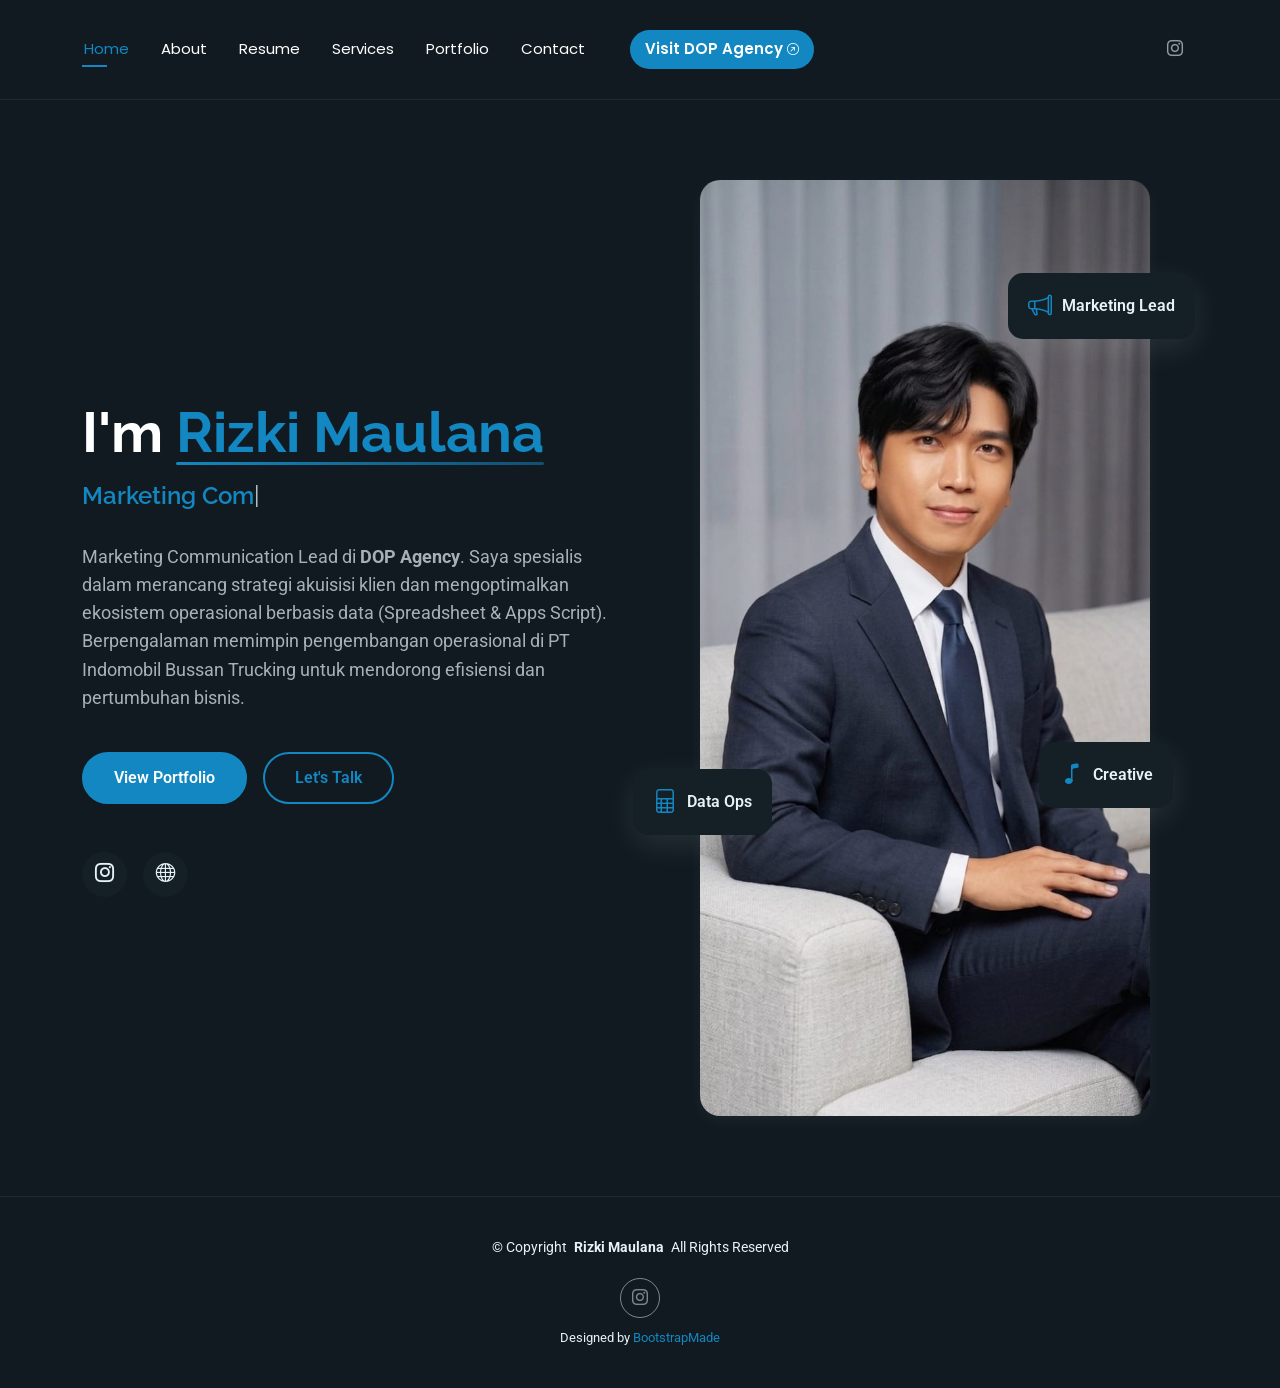
==== index.html @ 45c7c3b7 "Update index.html" ====
<!DOCTYPE html>
<html lang="en">

<head>
  <meta charset="utf-8">
  <meta content="width=device-width, initial-scale=1.0" name="viewport">
  <title>Rizki Maulana - Marketing Communication Lead</title>
  <meta name="description" content="">
  <meta name="keywords" content="">

  <link href="assets/img/favicon.png" rel="icon">
  <link href="assets/img/apple-touch-icon.png" rel="apple-touch-icon">

  <link href="https://fonts.googleapis.com" rel="preconnect">
  <link href="https://fonts.gstatic.com" rel="preconnect" crossorigin>
  <link href="https://fonts.googleapis.com/css2?family=Roboto:ital,wght@0,100;0,300;0,400;0,500;0,700;0,900;1,100;1,300;1,400;1,500;1,700;1,900&family=Poppins:ital,wght@0,100;0,200;0,300;0,400;0,500;0,600;0,700;0,800;0,900;1,100;1,200;1,300;1,400;1,500;1,600;1,700;1,800;1,900&family=Raleway:ital,wght@0,100;0,200;0,300;0,400;0,500;0,600;0,700;0,800;0,900;1,100;1,200;1,300;1,400;1,500;1,600;1,700;1,800;1,900&display=swap" rel="stylesheet">

  <link href="assets/vendor/bootstrap/css/bootstrap.min.css" rel="stylesheet">
  <link href="assets/vendor/bootstrap-icons/bootstrap-icons.css" rel="stylesheet">
  <link href="assets/vendor/aos/aos.css" rel="stylesheet">
  <link href="assets/vendor/swiper/swiper-bundle.min.css" rel="stylesheet">
  <link href="assets/vendor/glightbox/css/glightbox.min.css" rel="stylesheet">

  <link href="assets/css/main.css" rel="stylesheet">
</head>

<body class="index-page">

  <header id="header" class="header d-flex align-items-center light-background sticky-top">
    <div class="container position-relative d-flex align-items-center justify-content-between">

      <nav id="navmenu" class="navmenu">
        <ul>
          <li><a href="index.html" class="active">Home</a></li>
          <li><a href="about.html">About</a></li>
          <li><a href="resume.html">Resume</a></li>
          <li><a href="services.html">Services</a></li>
          <li><a href="portfolio.html">Portfolio</a></li>
          <li><a href="contact.html">Contact</a></li>
          <li><a href="https://dopagency.id" target="_blank" style="background: var(--accent-color); color: white; padding: 8px 15px; border-radius: 50px; margin-left: 15px; font-weight: 600;">Visit DOP Agency <i class="bi bi-arrow-up-right-circle ms-1"></i></a></li>
        </ul>
        <i class="mobile-nav-toggle d-xl-none bi bi-list"></i>
      </nav>

      <div class="header-social-links">
        <a href="https://www.instagram.com/rizkimaulanaa" class="instagram"><i class="bi bi-instagram"></i></a>
      </div>

    </div>
  </header>

  <main class="main">

    <section id="hero" class="hero section">

      <div class="container" data-aos="fade-up" data-aos-delay="100">

        <div class="row gy-4 align-items-center">
          <div class="col-lg-6 order-2 order-lg-1">
            <div class="hero-content">
              <h1 data-aos="fade-up" data-aos-delay="200">I'm <span class="highlight">Rizki Maulana</span></h1>
              <h2 data-aos="fade-up" data-aos-delay="300"><span class="typed" data-typed-items="Marketing Communication Lead, Operation Development, Data & Apps Script Expert, Music Producer"></span></h2>
              <p data-aos="fade-up" data-aos-delay="400">
                Marketing Communication Lead di <strong>DOP Agency</strong>. Saya spesialis dalam merancang strategi akuisisi klien dan mengoptimalkan ekosistem operasional berbasis data (Spreadsheet & Apps Script). Berpengalaman memimpin pengembangan operasional di PT Indomobil Bussan Trucking untuk mendorong efisiensi dan pertumbuhan bisnis.
              </p>
              <div class="hero-actions" data-aos="fade-up" data-aos-delay="500">
                <a href="portfolio.html" class="btn btn-primary">View Portfolio</a>
                <a href="contact.html" class="btn btn-outline">Let's Talk</a>
              </div>
              <div class="social-links" data-aos="fade-up" data-aos-delay="600">
                <a href="https://www.instagram.com/rizkimaulanaa"><i class="bi bi-instagram"></i></a>
                <a href="https://dopagency.id" target="_blank" title="DOP Agency"><i class="bi bi-globe"></i></a>
              </div>
            </div>
          </div>
          <div class="col-lg-6 order-1 order-lg-2">
            <div class="hero-image" data-aos="zoom-in" data-aos-delay="300">
              <div class="image-wrapper">
                <img src="assets/img/profile/profile-square-11.webp" alt="Rizki Maulana" class="img-fluid">
                <div class="floating-elements">
                  <div class="floating-card design" data-aos="fade-left" data-aos-delay="700">
                    <i class="bi bi-megaphone"></i>
                    <span>Marketing Lead</span>
                  </div>
                  <div class="floating-card code" data-aos="fade-right" data-aos-delay="800">
                    <i class="bi bi-file-spreadsheet"></i>
                    <span>Data Ops</span>
                  </div>
                  <div class="floating-card creativity" data-aos="fade-up" data-aos-delay="900">
                    <i class="bi bi-music-note"></i>
                    <span>Creative</span>
                  </div>
                </div>
              </div>
            </div>
          </div>
        </div>

      </div>

    </section></main>

  <footer id="footer" class="footer">

    <div class="container">
      <div class="copyright text-center ">
        <p>© <span>Copyright</span> <strong class="px-1 sitename">Rizki Maulana</strong> <span>All Rights Reserved<br></span></p>
      </div>
      <div class="social-links d-flex justify-content-center">
        <a href="https://www.instagram.com/rizkimaulanaa"><i class="bi bi-instagram"></i></a>
      </div>
      <div class="credits">
        Designed by <a href="https://bootstrapmade.com/">BootstrapMade</a>
      </div>
    </div>

  </footer>

  <a href="#" id="scroll-top" class="scroll-top d-flex align-items-center justify-content-center"><i class="bi bi-arrow-up-short"></i></a>

  <div id="preloader"></div>

  <script src="assets/vendor/bootstrap/js/bootstrap.bundle.min.js"></script>
  <script src="assets/vendor/php-email-form/validate.js"></script>
  <script src="assets/vendor/aos/aos.js"></script>
  <script src="assets/vendor/typed.js/typed.umd.js"></script>
  <script src="assets/vendor/waypoints/noframework.waypoints.js"></script>
  <script src="assets/vendor/purecounter/purecounter_vanilla.js"></script>
  <script src="assets/vendor/swiper/swiper-bundle.min.js"></script>
  <script src="assets/vendor/imagesloaded/imagesloaded.pkgd.min.js"></script>
  <script src="assets/vendor/isotope-layout/isotope.pkgd.min.js"></script>
  <script src="assets/vendor/glightbox/js/glightbox.min.js"></script>

  <script src="assets/js/main.js"></script>

</body>

</html>
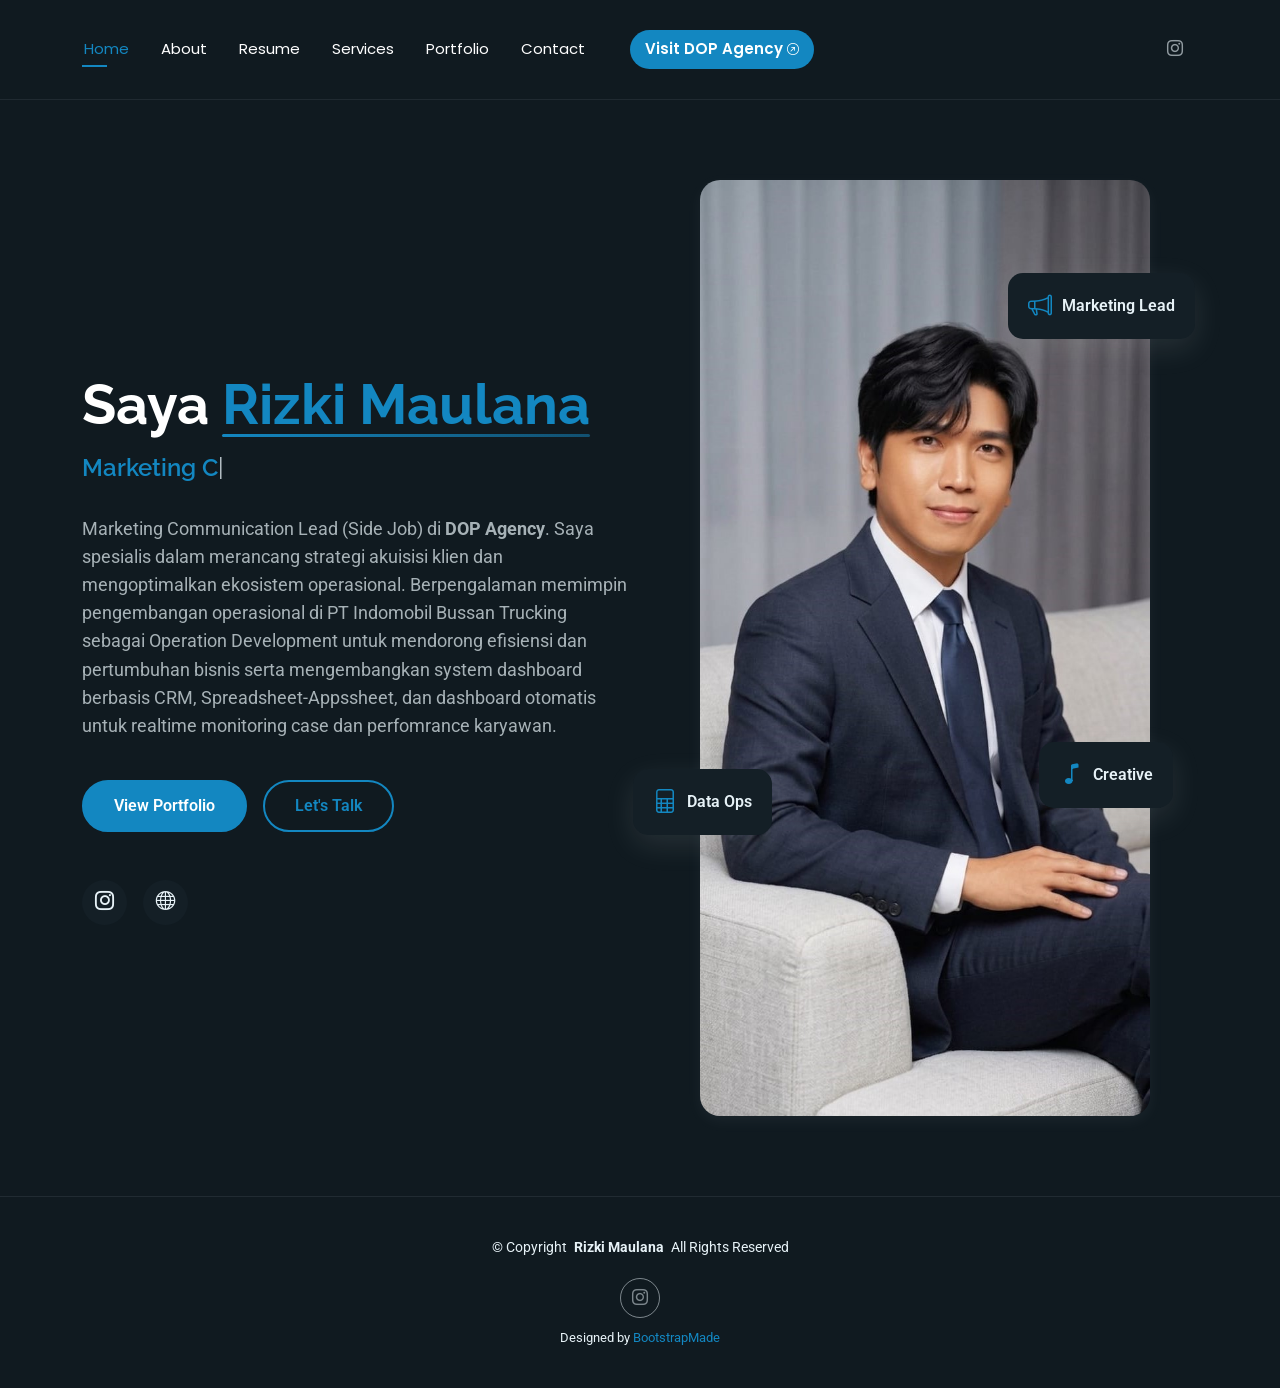
==== commit f3ad229d: "Update index.html" ====
--- a/index.html
+++ b/index.html
@@ -4,7 +4,7 @@
 <head>
   <meta charset="utf-8">
   <meta content="width=device-width, initial-scale=1.0" name="viewport">
-  <title>Rizki Maulana - Marketing Communication Lead</title>
+  <title>Rizki Maulana - Marketing Communication Lead (Side Job)</title>
   <meta name="description" content="">
   <meta name="keywords" content="">
 
@@ -37,7 +37,7 @@
           <li><a href="services.html">Services</a></li>
           <li><a href="portfolio.html">Portfolio</a></li>
           <li><a href="contact.html">Contact</a></li>
-          <li><a href="https://dopagency.id" target="_blank" style="background: var(--accent-color); color: white; padding: 8px 15px; border-radius: 50px; margin-left: 15px; font-weight: 600;">Visit DOP Agency <i class="bi bi-arrow-up-right-circle ms-1"></i></a></li>
+          <li><a href="https://www.dopagency.my.id/" target="_blank" style="background: var(--accent-color); color: white; padding: 8px 15px; border-radius: 50px; margin-left: 15px; font-weight: 600;">Visit DOP Agency <i class="bi bi-arrow-up-right-circle ms-1"></i></a></li>
         </ul>
         <i class="mobile-nav-toggle d-xl-none bi bi-list"></i>
       </nav>
@@ -58,10 +58,10 @@
         <div class="row gy-4 align-items-center">
           <div class="col-lg-6 order-2 order-lg-1">
             <div class="hero-content">
-              <h1 data-aos="fade-up" data-aos-delay="200">I'm <span class="highlight">Rizki Maulana</span></h1>
+              <h1 data-aos="fade-up" data-aos-delay="200">Saya <span class="highlight">Rizki Maulana</span></h1>
               <h2 data-aos="fade-up" data-aos-delay="300"><span class="typed" data-typed-items="Marketing Communication Lead, Operation Development, Data & Apps Script Expert, Music Producer"></span></h2>
               <p data-aos="fade-up" data-aos-delay="400">
-                Marketing Communication Lead di <strong>DOP Agency</strong>. Saya spesialis dalam merancang strategi akuisisi klien dan mengoptimalkan ekosistem operasional berbasis data (Spreadsheet & Apps Script). Berpengalaman memimpin pengembangan operasional di PT Indomobil Bussan Trucking untuk mendorong efisiensi dan pertumbuhan bisnis.
+                Marketing Communication Lead (Side Job) di <strong>DOP Agency</strong>. Saya spesialis dalam merancang strategi akuisisi klien dan mengoptimalkan ekosistem operasional. Berpengalaman memimpin pengembangan operasional di PT Indomobil Bussan Trucking sebagai Operation Development untuk mendorong efisiensi dan pertumbuhan bisnis serta mengembangkan system dashboard berbasis CRM, Spreadsheet-Appssheet, dan dashboard otomatis untuk realtime monitoring case dan perfomrance karyawan.
               </p>
               <div class="hero-actions" data-aos="fade-up" data-aos-delay="500">
                 <a href="portfolio.html" class="btn btn-primary">View Portfolio</a>
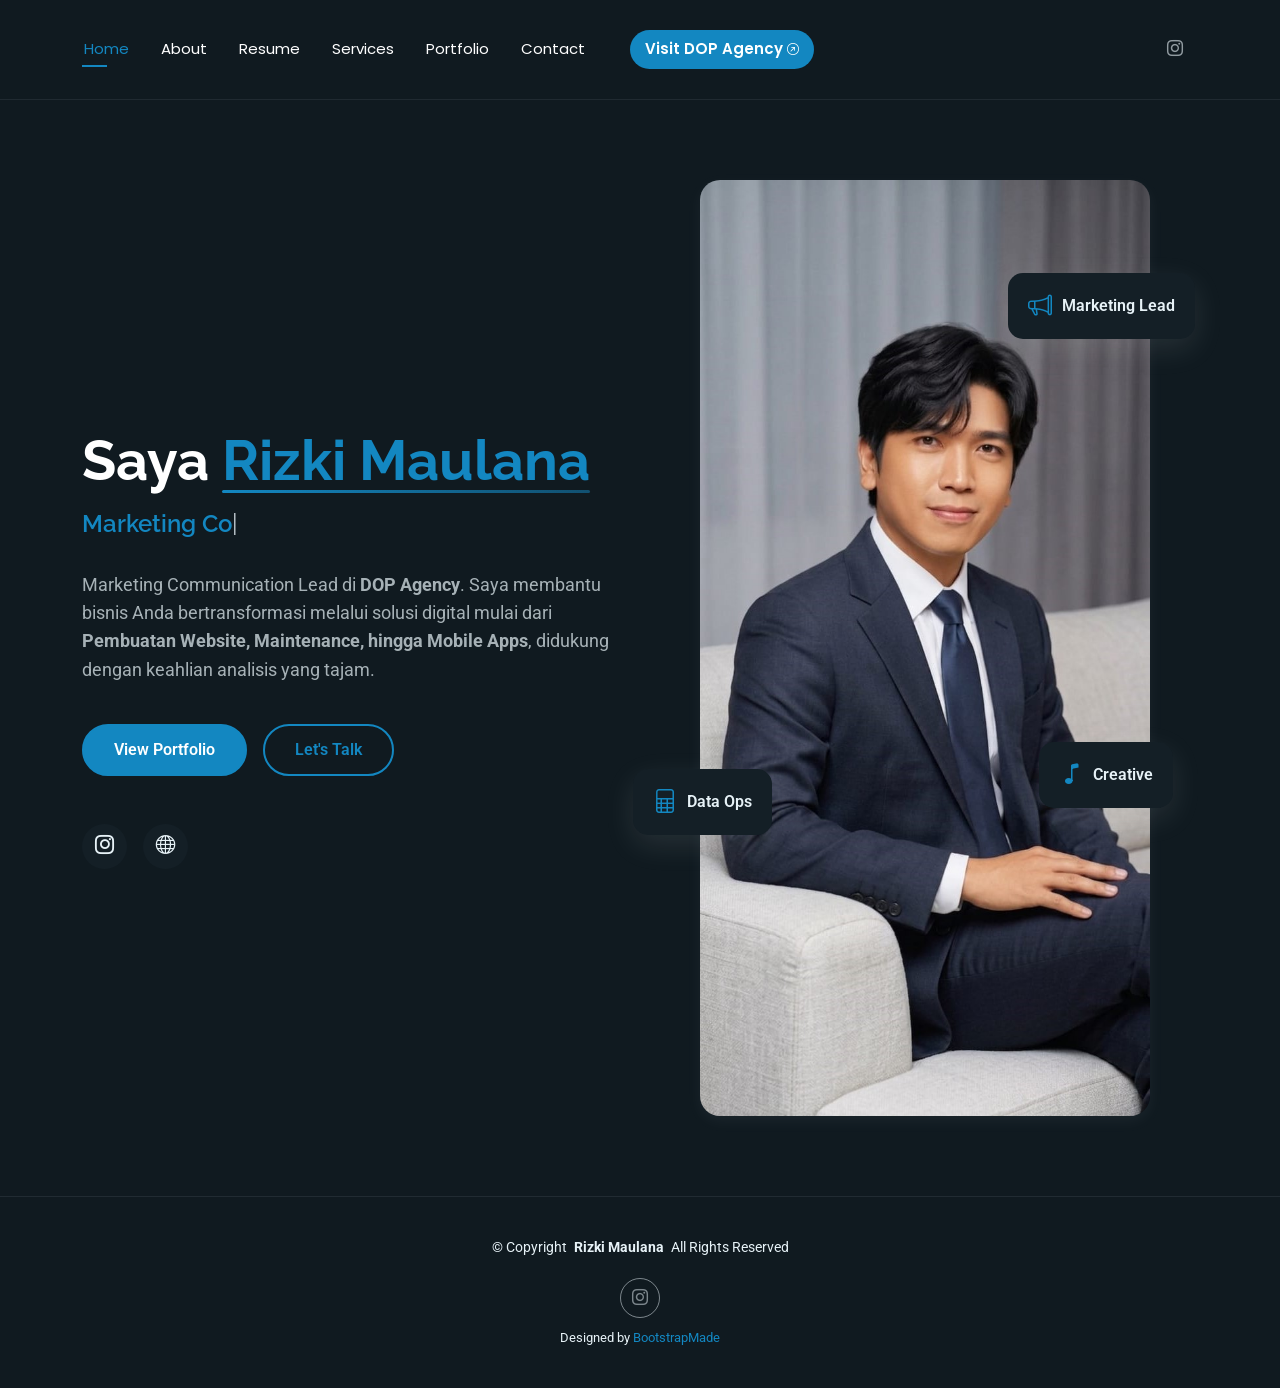
==== commit 69086fdf: "Update index.html" ====
--- a/index.html
+++ b/index.html
@@ -59,10 +59,13 @@
           <div class="col-lg-6 order-2 order-lg-1">
             <div class="hero-content">
               <h1 data-aos="fade-up" data-aos-delay="200">Saya <span class="highlight">Rizki Maulana</span></h1>
-              <h2 data-aos="fade-up" data-aos-delay="300"><span class="typed" data-typed-items="Marketing Communication Lead, Operation Development, Data & Apps Script Expert, Music Producer"></span></h2>
-              <p data-aos="fade-up" data-aos-delay="400">
-                Marketing Communication Lead (Side Job) di <strong>DOP Agency</strong>. Saya spesialis dalam merancang strategi akuisisi klien dan mengoptimalkan ekosistem operasional. Berpengalaman memimpin pengembangan operasional di PT Indomobil Bussan Trucking sebagai Operation Development untuk mendorong efisiensi dan pertumbuhan bisnis serta mengembangkan system dashboard berbasis CRM, Spreadsheet-Appssheet, dan dashboard otomatis untuk realtime monitoring case dan perfomrance karyawan.
-              </p>
+              <h2 data-aos="fade-up" data-aos-delay="300">
+  <span class="typed" data-typed-items="Marketing Communication Lead, Digital Solution Expert, Web & App Consultant, Dispute Analyst"></span>
+</h2>
+
+<p data-aos="fade-up" data-aos-delay="400">
+  Marketing Communication Lead di <strong>DOP Agency</strong>. Saya membantu bisnis Anda bertransformasi melalui solusi digital mulai dari <strong>Pembuatan Website, Maintenance, hingga Mobile Apps</strong>, didukung dengan keahlian analisis yang tajam.
+</p>
               <div class="hero-actions" data-aos="fade-up" data-aos-delay="500">
                 <a href="portfolio.html" class="btn btn-primary">View Portfolio</a>
                 <a href="contact.html" class="btn btn-outline">Let's Talk</a>
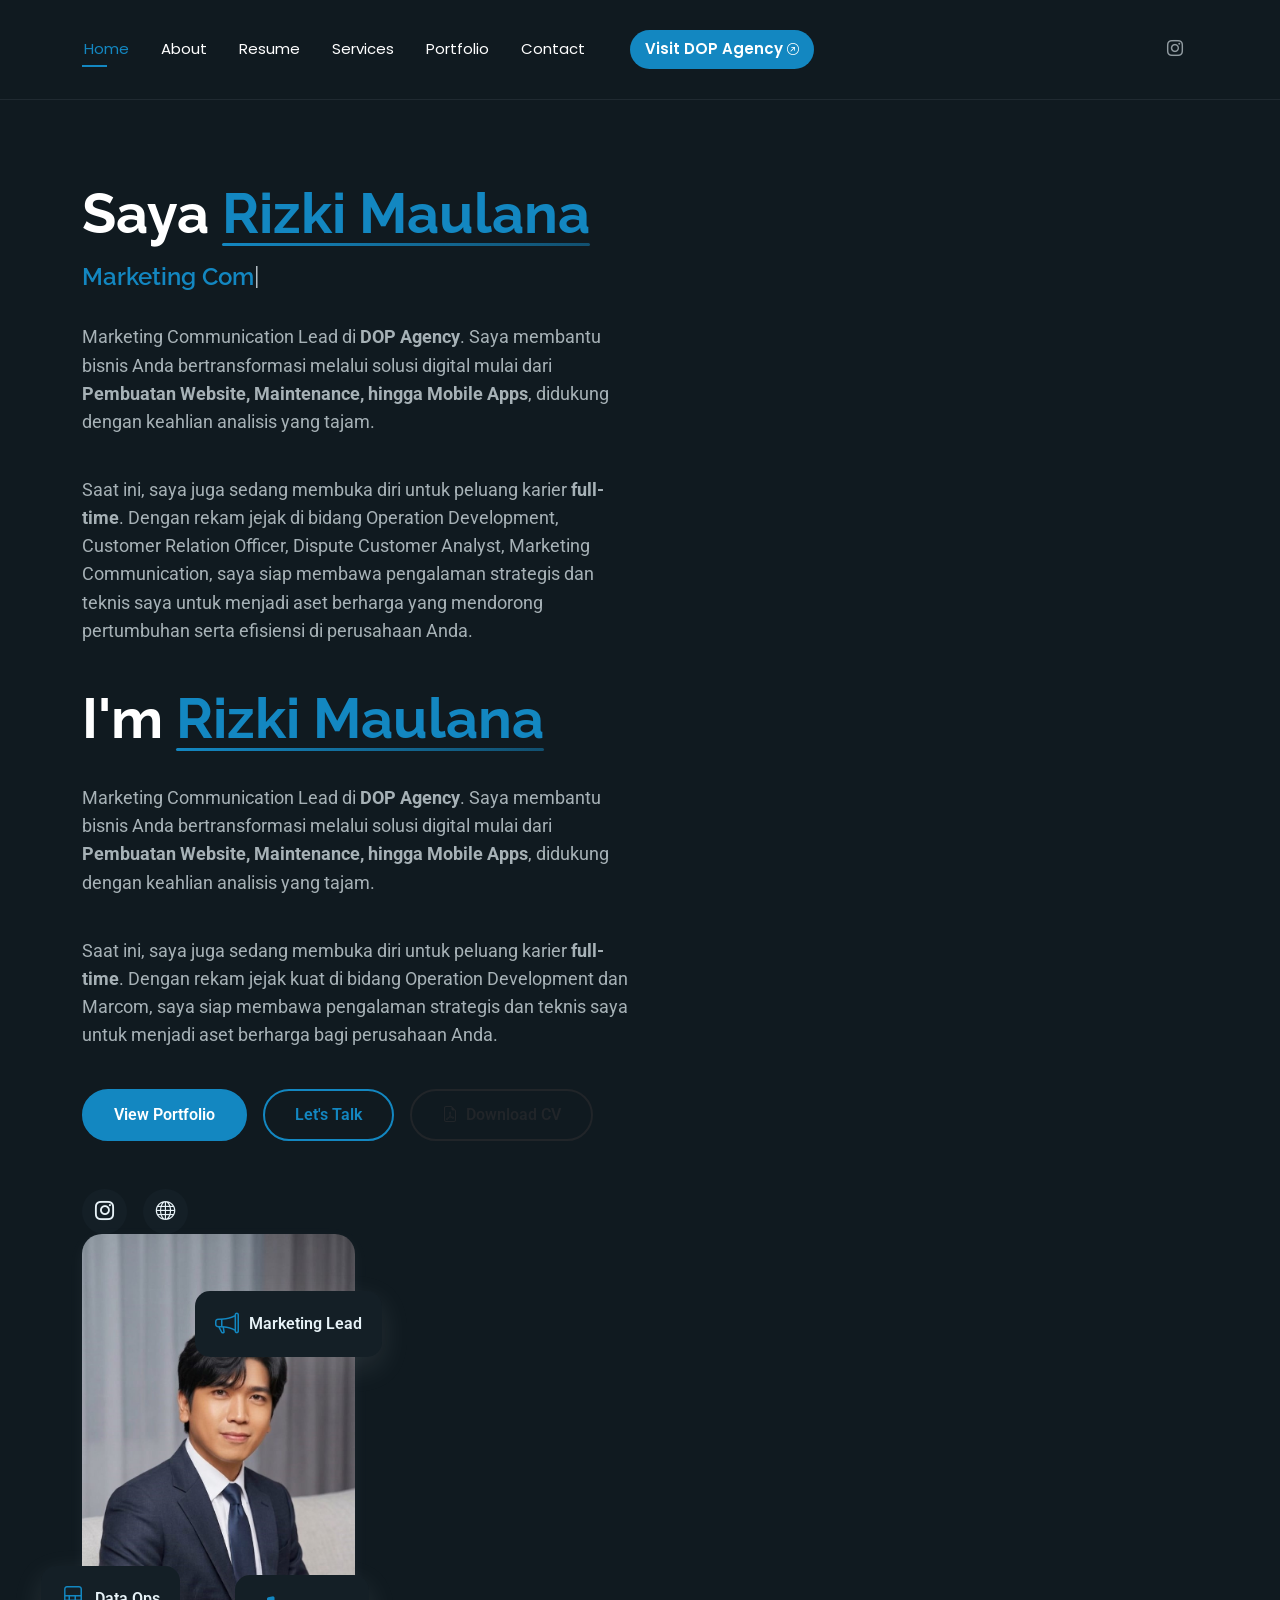
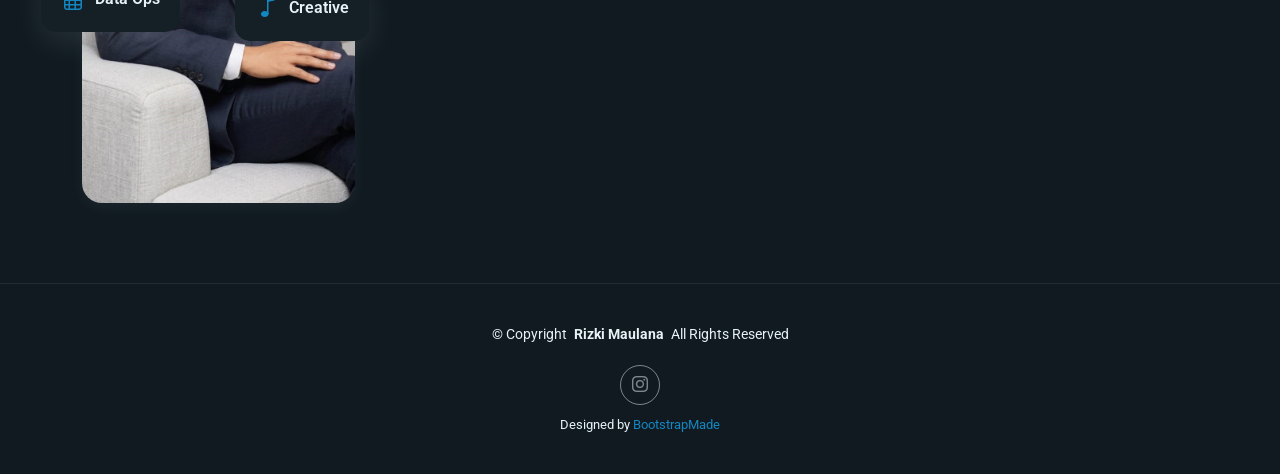
==== commit 7c77ae75: "Update index.html" ====
--- a/index.html
+++ b/index.html
@@ -60,22 +60,41 @@
             <div class="hero-content">
               <h1 data-aos="fade-up" data-aos-delay="200">Saya <span class="highlight">Rizki Maulana</span></h1>
               <h2 data-aos="fade-up" data-aos-delay="300">
-  <span class="typed" data-typed-items="Marketing Communication Lead, Digital Solution Expert, Web & App Consultant, Dispute Analyst"></span>
+  <span class="typed" data-typed-items="Marketing Communication Lead, Digital Solution Expert, Web & App Consultant, Dispute Analyst, Operation Development, Customer Relation"></span>
 </h2>
 
 <p data-aos="fade-up" data-aos-delay="400">
   Marketing Communication Lead di <strong>DOP Agency</strong>. Saya membantu bisnis Anda bertransformasi melalui solusi digital mulai dari <strong>Pembuatan Website, Maintenance, hingga Mobile Apps</strong>, didukung dengan keahlian analisis yang tajam.
 </p>
-              <div class="hero-actions" data-aos="fade-up" data-aos-delay="500">
-                <a href="portfolio.html" class="btn btn-primary">View Portfolio</a>
-                <a href="contact.html" class="btn btn-outline">Let's Talk</a>
-              </div>
-              <div class="social-links" data-aos="fade-up" data-aos-delay="600">
-                <a href="https://www.instagram.com/rizkimaulanaa"><i class="bi bi-instagram"></i></a>
-                <a href="https://dopagency.id" target="_blank" title="DOP Agency"><i class="bi bi-globe"></i></a>
-              </div>
-            </div>
-          </div>
+<p data-aos="fade-up" data-aos-delay="500" class="mt-3">
+  Saat ini, saya juga sedang membuka diri untuk peluang karier <strong>full-time</strong>. Dengan rekam jejak di bidang Operation Development, Customer Relation Officer, Dispute Customer Analyst, Marketing Communication, saya siap membawa pengalaman strategis dan teknis saya untuk menjadi aset berharga yang mendorong pertumbuhan serta efisiensi di perusahaan Anda.
+</p>
+              <div class="hero-content">
+  <h1 data-aos="fade-up" data-aos-delay="200">I'm <span class="highlight">Rizki Maulana</span></h1>
+  <h2 data-aos="fade-up" data-aos-delay="300">
+    <span class="typed" data-typed-items="Marketing Communication Lead, Digital Solution Expert, Web & App Consultant, Data Analyst"></span>
+  </h2>
+
+  <p data-aos="fade-up" data-aos-delay="400">
+    Marketing Communication Lead di <strong>DOP Agency</strong>. Saya membantu bisnis Anda bertransformasi melalui solusi digital mulai dari <strong>Pembuatan Website, Maintenance, hingga Mobile Apps</strong>, didukung dengan keahlian analisis yang tajam.
+  </p>
+
+  <p data-aos="fade-up" data-aos-delay="500" class="mt-3">
+    Saat ini, saya juga sedang membuka diri untuk peluang karier <strong>full-time</strong>. Dengan rekam jejak kuat di bidang Operation Development dan Marcom, saya siap membawa pengalaman strategis dan teknis saya untuk menjadi aset berharga bagi perusahaan Anda.
+  </p>
+
+  <div class="hero-actions" data-aos="fade-up" data-aos-delay="600">
+    <a href="portfolio.html" class="btn btn-primary">View Portfolio</a>
+    <a href="contact.html" class="btn btn-outline">Let's Talk</a>
+    <a href="assets/docs/CV_Rizki_Maulana.pdf" class="btn btn-cv" target="_blank">
+      <i class="bi bi-file-earmark-pdf me-2"></i>Download CV
+    </a>
+  </div>
+  <div class="social-links" data-aos="fade-up" data-aos-delay="700">
+    <a href="https://www.instagram.com/rizkimaulanaa" target="_blank"><i class="bi bi-instagram"></i></a>
+    <a href="https://www.dopagency.my.id/" target="_blank" title="DOP Agency"><i class="bi bi-globe"></i></a>
+  </div>
+</div>
           <div class="col-lg-6 order-1 order-lg-2">
             <div class="hero-image" data-aos="zoom-in" data-aos-delay="300">
               <div class="image-wrapper">
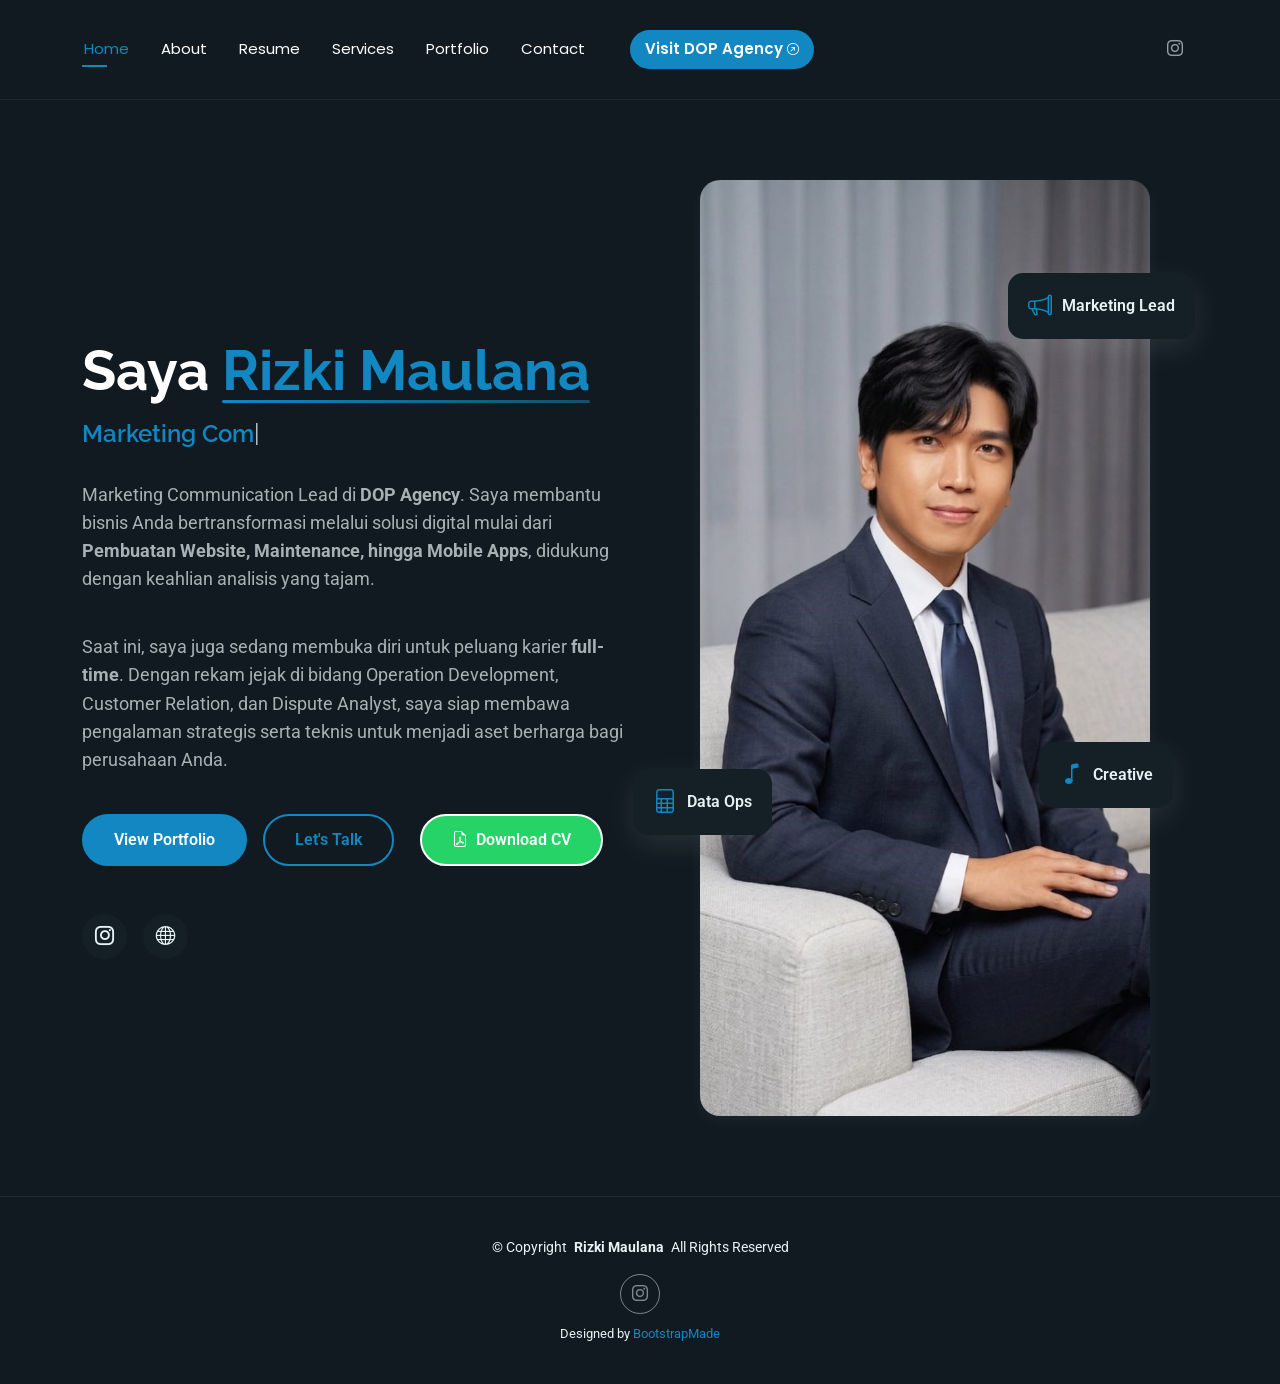
==== commit 3b2820d3: "Update index.html" ====
--- a/index.html
+++ b/index.html
@@ -4,7 +4,7 @@
 <head>
   <meta charset="utf-8">
   <meta content="width=device-width, initial-scale=1.0" name="viewport">
-  <title>Rizki Maulana - Marketing Communication Lead (Side Job)</title>
+  <title>Rizki Maulana - Marketing Communication Lead & Digital Specialist</title>
   <meta name="description" content="">
   <meta name="keywords" content="">
 
@@ -60,41 +60,32 @@
             <div class="hero-content">
               <h1 data-aos="fade-up" data-aos-delay="200">Saya <span class="highlight">Rizki Maulana</span></h1>
               <h2 data-aos="fade-up" data-aos-delay="300">
-  <span class="typed" data-typed-items="Marketing Communication Lead, Digital Solution Expert, Web & App Consultant, Dispute Analyst, Operation Development, Customer Relation"></span>
-</h2>
+                <span class="typed" data-typed-items="Marketing Communication Lead, Digital Solution Expert, Web & App Consultant, Dispute Analyst, Operation Development, Customer Relation"></span>
+              </h2>
 
-<p data-aos="fade-up" data-aos-delay="400">
-  Marketing Communication Lead di <strong>DOP Agency</strong>. Saya membantu bisnis Anda bertransformasi melalui solusi digital mulai dari <strong>Pembuatan Website, Maintenance, hingga Mobile Apps</strong>, didukung dengan keahlian analisis yang tajam.
-</p>
-<p data-aos="fade-up" data-aos-delay="500" class="mt-3">
-  Saat ini, saya juga sedang membuka diri untuk peluang karier <strong>full-time</strong>. Dengan rekam jejak di bidang Operation Development, Customer Relation Officer, Dispute Customer Analyst, Marketing Communication, saya siap membawa pengalaman strategis dan teknis saya untuk menjadi aset berharga yang mendorong pertumbuhan serta efisiensi di perusahaan Anda.
-</p>
-              <div class="hero-content">
-  <h1 data-aos="fade-up" data-aos-delay="200">I'm <span class="highlight">Rizki Maulana</span></h1>
-  <h2 data-aos="fade-up" data-aos-delay="300">
-    <span class="typed" data-typed-items="Marketing Communication Lead, Digital Solution Expert, Web & App Consultant, Data Analyst"></span>
-  </h2>
+              <p data-aos="fade-up" data-aos-delay="400">
+                Marketing Communication Lead di <strong>DOP Agency</strong>. Saya membantu bisnis Anda bertransformasi melalui solusi digital mulai dari <strong>Pembuatan Website, Maintenance, hingga Mobile Apps</strong>, didukung dengan keahlian analisis yang tajam.
+              </p>
+              
+              <p data-aos="fade-up" data-aos-delay="500" class="mt-3">
+                Saat ini, saya juga sedang membuka diri untuk peluang karier <strong>full-time</strong>. Dengan rekam jejak di bidang Operation Development, Customer Relation, dan Dispute Analyst, saya siap membawa pengalaman strategis serta teknis untuk menjadi aset berharga bagi perusahaan Anda.
+              </p>
 
-  <p data-aos="fade-up" data-aos-delay="400">
-    Marketing Communication Lead di <strong>DOP Agency</strong>. Saya membantu bisnis Anda bertransformasi melalui solusi digital mulai dari <strong>Pembuatan Website, Maintenance, hingga Mobile Apps</strong>, didukung dengan keahlian analisis yang tajam.
-  </p>
+              <div class="hero-actions" data-aos="fade-up" data-aos-delay="600">
+                <a href="portfolio.html" class="btn btn-primary">View Portfolio</a>
+                <a href="contact.html" class="btn btn-outline">Let's Talk</a>
+                <a href="assets/docs/CV_Rizki_Maulana.pdf" class="btn btn-cv" target="_blank">
+                  <i class="bi bi-file-earmark-pdf me-2"></i>Download CV
+                </a>
+              </div>
 
-  <p data-aos="fade-up" data-aos-delay="500" class="mt-3">
-    Saat ini, saya juga sedang membuka diri untuk peluang karier <strong>full-time</strong>. Dengan rekam jejak kuat di bidang Operation Development dan Marcom, saya siap membawa pengalaman strategis dan teknis saya untuk menjadi aset berharga bagi perusahaan Anda.
-  </p>
+              <div class="social-links" data-aos="fade-up" data-aos-delay="700">
+                <a href="https://www.instagram.com/rizkimaulanaa" target="_blank"><i class="bi bi-instagram"></i></a>
+                <a href="https://www.dopagency.my.id/" target="_blank" title="DOP Agency"><i class="bi bi-globe"></i></a>
+              </div>
+            </div>
+          </div>
 
-  <div class="hero-actions" data-aos="fade-up" data-aos-delay="600">
-    <a href="portfolio.html" class="btn btn-primary">View Portfolio</a>
-    <a href="contact.html" class="btn btn-outline">Let's Talk</a>
-    <a href="assets/docs/CV_Rizki_Maulana.pdf" class="btn btn-cv" target="_blank">
-      <i class="bi bi-file-earmark-pdf me-2"></i>Download CV
-    </a>
-  </div>
-  <div class="social-links" data-aos="fade-up" data-aos-delay="700">
-    <a href="https://www.instagram.com/rizkimaulanaa" target="_blank"><i class="bi bi-instagram"></i></a>
-    <a href="https://www.dopagency.my.id/" target="_blank" title="DOP Agency"><i class="bi bi-globe"></i></a>
-  </div>
-</div>
           <div class="col-lg-6 order-1 order-lg-2">
             <div class="hero-image" data-aos="zoom-in" data-aos-delay="300">
               <div class="image-wrapper">
@@ -123,34 +114,26 @@
     </section></main>
 
   <footer id="footer" class="footer">
-
-    <div class="container">
-      <div class="copyright text-center ">
-        <p>© <span>Copyright</span> <strong class="px-1 sitename">Rizki Maulana</strong> <span>All Rights Reserved<br></span></p>
+    <div class="container text-center">
+      <div class="copyright">
+        <p>© <span>Copyright</span> <strong class="px-1 sitename">Rizki Maulana</strong> <span>All Rights Reserved</span></p>
       </div>
-      <div class="social-links d-flex justify-content-center">
+      <div class="social-links d-flex justify-content-center mt-3">
         <a href="https://www.instagram.com/rizkimaulanaa"><i class="bi bi-instagram"></i></a>
       </div>
       <div class="credits">
         Designed by <a href="https://bootstrapmade.com/">BootstrapMade</a>
       </div>
     </div>
-
   </footer>
 
   <a href="#" id="scroll-top" class="scroll-top d-flex align-items-center justify-content-center"><i class="bi bi-arrow-up-short"></i></a>
-
   <div id="preloader"></div>
 
   <script src="assets/vendor/bootstrap/js/bootstrap.bundle.min.js"></script>
-  <script src="assets/vendor/php-email-form/validate.js"></script>
   <script src="assets/vendor/aos/aos.js"></script>
   <script src="assets/vendor/typed.js/typed.umd.js"></script>
-  <script src="assets/vendor/waypoints/noframework.waypoints.js"></script>
-  <script src="assets/vendor/purecounter/purecounter_vanilla.js"></script>
   <script src="assets/vendor/swiper/swiper-bundle.min.js"></script>
-  <script src="assets/vendor/imagesloaded/imagesloaded.pkgd.min.js"></script>
-  <script src="assets/vendor/isotope-layout/isotope.pkgd.min.js"></script>
   <script src="assets/vendor/glightbox/js/glightbox.min.js"></script>
 
   <script src="assets/js/main.js"></script>
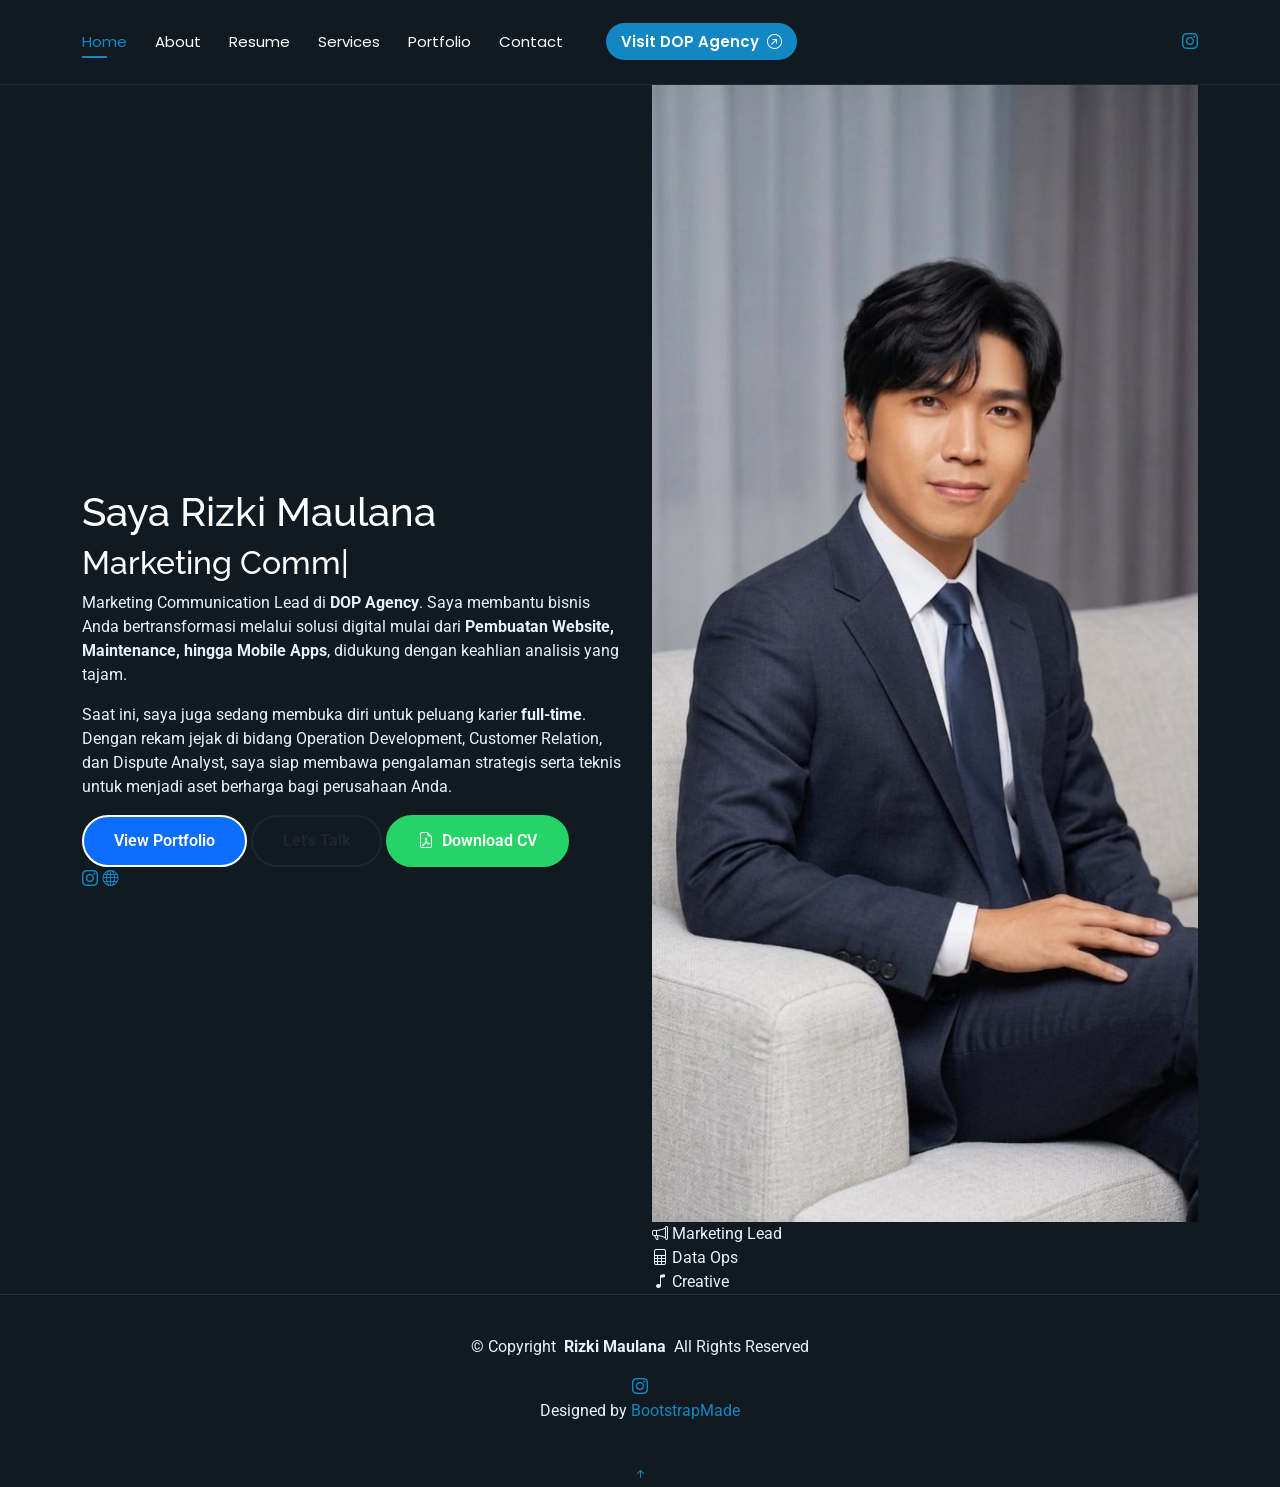
==== commit 06ea4e8c: "Update index.html" ====
--- a/index.html
+++ b/index.html
@@ -4,7 +4,7 @@
 <head>
   <meta charset="utf-8">
   <meta content="width=device-width, initial-scale=1.0" name="viewport">
-  <title>Rizki Maulana - Marketing Communication Lead & Digital Specialist</title>
+  <title>Rizki Maulana - Customer Relations & Operation Development</title>
   <meta name="description" content="">
   <meta name="keywords" content="">
 
@@ -60,7 +60,7 @@
             <div class="hero-content">
               <h1 data-aos="fade-up" data-aos-delay="200">Saya <span class="highlight">Rizki Maulana</span></h1>
               <h2 data-aos="fade-up" data-aos-delay="300">
-                <span class="typed" data-typed-items="Marketing Communication Lead, Digital Solution Expert, Web & App Consultant, Dispute Analyst, Operation Development, Customer Relation"></span>
+                <span class="typed" data-typed-items="Marketing Communication Lead, Web & App Consultant, Dispute Analyst, Operation Development, Customer Relation"></span>
               </h2>
 
               <p data-aos="fade-up" data-aos-delay="400">
@@ -74,7 +74,7 @@
               <div class="hero-actions" data-aos="fade-up" data-aos-delay="600">
                 <a href="portfolio.html" class="btn btn-primary">View Portfolio</a>
                 <a href="contact.html" class="btn btn-outline">Let's Talk</a>
-                <a href="assets/docs/CV_Rizki_Maulana.pdf" class="btn btn-cv" target="_blank">
+                <a href="assets/docs/Profesional_CV_Rizki_Maulana.pdf" class="btn btn-cv" target="_blank">
                   <i class="bi bi-file-earmark-pdf me-2"></i>Download CV
                 </a>
               </div>
--- a/assets/css/main.css
+++ b/assets/css/main.css
@@ -0,0 +1,219 @@
+/*--------------------------------------------------------------
+# Font & Color Variables
+--------------------------------------------------------------*/
+:root {
+  --default-font: "Roboto",  system-ui, -apple-system, "Segoe UI", Roboto, "Helvetica Neue", Arial, "Noto Sans", "Liberation Sans", sans-serif, "Apple Color Emoji", "Segoe UI Emoji", "Segoe UI Symbol", "Noto Color Emoji";
+  --heading-font: "Raleway",  sans-serif;
+  --nav-font: "Poppins",  sans-serif;
+}
+
+:root { 
+  --background-color: #101a20;
+  --default-color: #e7f2f7;
+  --heading-color: #ffffff;
+  --accent-color: #1387c1;
+  --surface-color: #141f26;
+  --contrast-color: #ffffff;
+}
+
+:root {
+  --nav-color: #ffffff;
+  --nav-hover-color: #1387c1;
+  --nav-mobile-background-color: #213642;
+  --nav-dropdown-background-color: #051117;
+  --nav-dropdown-color: #e7f2f7;
+  --nav-dropdown-hover-color: #1387c1;
+}
+
+.light-background {
+  --background-color: #142027;
+  --surface-color: #325264;
+}
+
+.dark-background {
+  --background-color: #0b1419;
+  --default-color: #ffffff;
+  --heading-color: #ffffff;
+  --surface-color: #252525;
+  --contrast-color: #ffffff;
+}
+
+:root {
+  scroll-behavior: smooth;
+}
+
+/*--------------------------------------------------------------
+# General Styling & Shared Classes
+--------------------------------------------------------------*/
+body {
+  color: var(--default-color);
+  background-color: var(--background-color);
+  font-family: var(--default-font);
+}
+
+a {
+  color: var(--accent-color);
+  text-decoration: none;
+  transition: 0.3s;
+}
+
+a:hover {
+  color: color-mix(in srgb, var(--accent-color), transparent 25%);
+}
+
+h1, h2, h3, h4, h5, h6 {
+  color: var(--heading-color);
+  font-family: var(--heading-font);
+}
+
+/*--------------------------------------------------------------
+# Global Header
+--------------------------------------------------------------*/
+.header {
+  background-color: #101a20; /* Dibuat solid agar tidak transparan */
+  color: var(--default-color);
+  padding: 15px 0;
+  transition: all 0.5s;
+  z-index: 997;
+  border-bottom: 1px solid color-mix(in srgb, var(--default-color), transparent 92%);
+}
+
+.header .logo img { max-height: 36px; margin-right: 8px; }
+.header .logo h1 { font-size: 32px; margin: 0; font-weight: 400; color: var(--heading-color); }
+
+@media (max-width: 1200px) {
+  .header .logo { order: 1; }
+  .header .header-social-links { order: 2; }
+  .header .navmenu { order: 3; }
+}
+
+/*--------------------------------------------------------------
+# Navigation Menu
+--------------------------------------------------------------*/
+@media (min-width: 1200px) {
+  .navmenu ul { margin: 0; padding: 0; display: flex; list-style: none; align-items: center; }
+  .navmenu li { position: relative; padding: 15px 28px 15px 0; }
+  .navmenu a { color: var(--nav-color); font-size: 15px; font-family: var(--nav-font); transition: 0.3s; position: relative; }
+  .navmenu a:before { content: ""; position: absolute; height: 2px; bottom: -6px; left: 0; background-color: var(--nav-hover-color); visibility: hidden; width: 0px; transition: 0.3s; }
+  .navmenu a:hover:before, .navmenu .active:before { visibility: visible; width: 25px; }
+  .navmenu a:hover, .navmenu .active { color: var(--nav-hover-color); }
+}
+
+/* Mobile Nav Fix (Agar tidak transparan dan tidak penyet) */
+@media (max-width: 1199px) {
+  .mobile-nav-toggle { color: var(--nav-color); font-size: 28px; cursor: pointer; }
+  .navmenu ul {
+    display: none;
+    position: fixed;
+    inset: 65px 15px 15px 15px;
+    padding: 20px;
+    border-radius: 12px;
+    background-color: #1a2c38; /* Solid background */
+    border: 1px solid rgba(255, 255, 255, 0.1);
+    z-index: 9998;
+    flex-direction: column;
+  }
+  .mobile-nav-active .navmenu ul { display: flex; }
+  .navmenu ul li a { padding: 12px 0; border-bottom: 1px solid rgba(255,255,255,0.05); width: 100%; display: block; }
+}
+
+/*--------------------------------------------------------------
+# Portfolio (Kodingan Sakti Sejajar & Overlay Tengah)
+--------------------------------------------------------------*/
+.portfolio-item .portfolio-card {
+  height: 100% !important;
+  display: flex !important;
+  flex-direction: column !important;
+  background: var(--surface-color);
+  border-radius: 12px;
+  overflow: hidden;
+}
+
+.portfolio-item .portfolio-img {
+  height: 280px !important;
+  position: relative;
+  overflow: hidden;
+}
+
+.portfolio-item .portfolio-img img {
+  width: 100% !important;
+  height: 100% !important;
+  object-fit: cover !important;
+}
+
+.portfolio-item .portfolio-overlay {
+  position: absolute;
+  inset: 0;
+  background: rgba(16, 26, 32, 0.85);
+  display: flex !important;
+  align-items: center !important;
+  justify-content: center !important;
+  gap: 15px;
+  opacity: 0;
+  transition: 0.3s ease;
+}
+
+.portfolio-card:hover .portfolio-overlay { opacity: 1; }
+
+.portfolio-overlay a {
+  width: 45px; height: 45px;
+  background: var(--accent-color);
+  color: white; border-radius: 50%;
+  display: flex; align-items: center; justify-content: center;
+}
+
+.portfolio-info { padding: 20px; flex-grow: 1; }
+
+/*--------------------------------------------------------------
+# CUSTOM ADD-ONS (Fitur Terbaru Semua Page)
+--------------------------------------------------------------*/
+
+/* Progress Bars (About Page) */
+.progress { height: 10px; background: rgba(255,255,255,0.05); border-radius: 50px; margin-top: 10px; overflow: hidden; }
+.progress-bar { background-color: var(--accent-color); transition: width 1.5s ease-in-out; }
+
+/* Skill Badges (Resume Page) */
+.skill-badge {
+  background: var(--surface-color);
+  color: var(--default-color);
+  border: 1px solid var(--accent-color);
+  padding: 8px 18px;
+  border-radius: 50px;
+  margin: 5px;
+  display: inline-block;
+  transition: 0.3s;
+}
+.skill-badge:hover { background: var(--accent-color); transform: translateY(-3px); }
+
+/* Feature Cards & WA Button (Service Details) */
+.feature-card {
+  background: var(--surface-color);
+  border: 1px solid rgba(255,255,255,0.1);
+  border-radius: 15px;
+  padding: 25px;
+  height: 100%;
+  transition: 0.3s;
+}
+.feature-card:hover { border-color: var(--accent-color); transform: translateY(-5px); }
+
+.btn-whatsapp {
+  background: #25d366 !important;
+  color: white !important;
+  border-radius: 50px;
+  padding: 12px 20px;
+  font-weight: 600;
+  display: flex;
+  align-items: center;
+  justify-content: center;
+  gap: 8px;
+  transition: 0.3s;
+  border: none;
+}
+.btn-whatsapp:hover { background: #1eb954 !important; transform: translateY(-3px); }
+
+/* Buttons & Hero */
+.hero .btn { padding: 12px 30px; border-radius: 50px; font-weight: 600; border: 2px solid; transition: 0.3s; }
+.btn-cv { background: #25d366 !important; color: white !important; border-color: #25d366 !important; }
+
+/* Global Footer */
+.footer { padding: 40px 0; border-top: 1px solid rgba(255,255,255,0.1); text-align: center; }
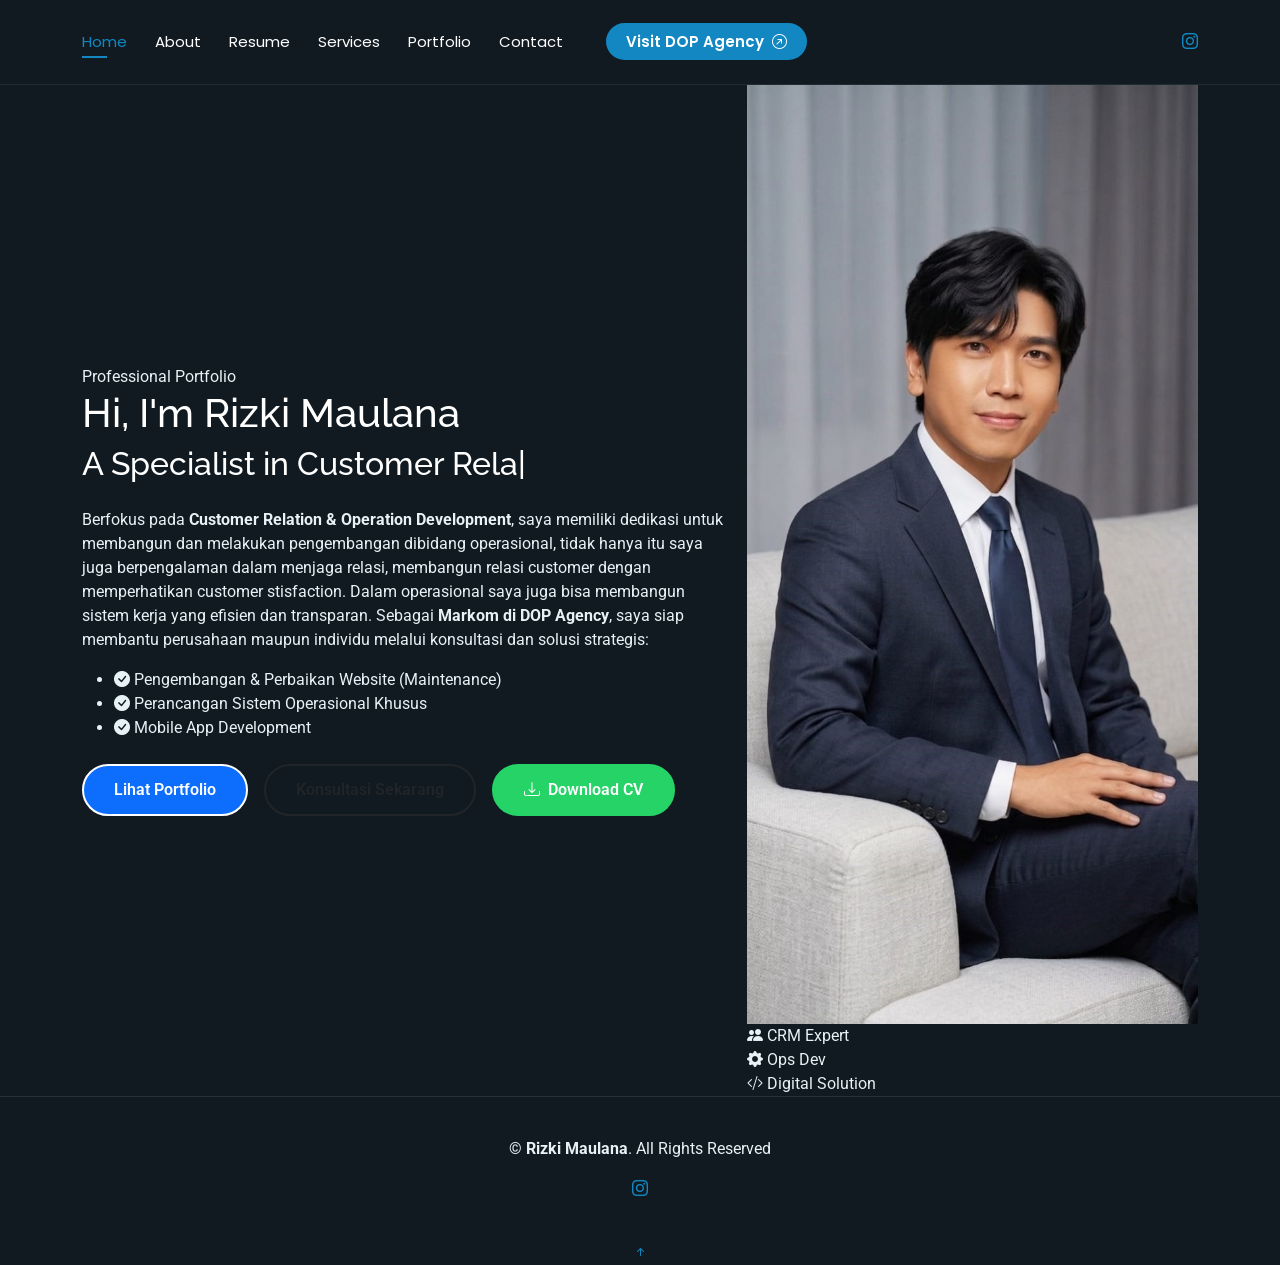
==== commit 0ed585d3: "Improve SEO and enhance hero section content Updated the title and meta description for better SEO. " ====
--- a/index.html
+++ b/index.html
@@ -4,16 +4,15 @@
 <head>
   <meta charset="utf-8">
   <meta content="width=device-width, initial-scale=1.0" name="viewport">
-  <title>Rizki Maulana - Customer Relations & Operation Development</title>
-  <meta name="description" content="">
-  <meta name="keywords" content="">
-
+  <title>Rizki Maulana - Customer Relation & Operation Development</title>
+  <meta name="description" content="Spesialis Customer Relation dan Operation Development dengan fokus pada solusi digital operasional.">
+  
   <link href="assets/img/favicon.png" rel="icon">
   <link href="assets/img/apple-touch-icon.png" rel="apple-touch-icon">
 
   <link href="https://fonts.googleapis.com" rel="preconnect">
   <link href="https://fonts.gstatic.com" rel="preconnect" crossorigin>
-  <link href="https://fonts.googleapis.com/css2?family=Roboto:ital,wght@0,100;0,300;0,400;0,500;0,700;0,900;1,100;1,300;1,400;1,500;1,700;1,900&family=Poppins:ital,wght@0,100;0,200;0,300;0,400;0,500;0,600;0,700;0,800;0,900;1,100;1,200;1,300;1,400;1,500;1,600;1,700;1,800;1,900&family=Raleway:ital,wght@0,100;0,200;0,300;0,400;0,500;0,600;0,700;0,800;0,900;1,100;1,200;1,300;1,400;1,500;1,600;1,700;1,800;1,900&display=swap" rel="stylesheet">
+  <link href="https://fonts.googleapis.com/css2?family=Roboto:wght@300;400;500;700&family=Poppins:wght@300;400;600;700&family=Raleway:wght@300;400;700&display=swap" rel="stylesheet">
 
   <link href="assets/vendor/bootstrap/css/bootstrap.min.css" rel="stylesheet">
   <link href="assets/vendor/bootstrap-icons/bootstrap-icons.css" rel="stylesheet">
@@ -26,9 +25,8 @@
 
 <body class="index-page">
 
-  <header id="header" class="header d-flex align-items-center light-background sticky-top">
+  <header id="header" class="header d-flex align-items-center sticky-top">
     <div class="container position-relative d-flex align-items-center justify-content-between">
-
       <nav id="navmenu" class="navmenu">
         <ul>
           <li><a href="index.html" class="active">Home</a></li>
@@ -37,92 +35,85 @@
           <li><a href="services.html">Services</a></li>
           <li><a href="portfolio.html">Portfolio</a></li>
           <li><a href="contact.html">Contact</a></li>
-          <li><a href="https://www.dopagency.my.id/" target="_blank" style="background: var(--accent-color); color: white; padding: 8px 15px; border-radius: 50px; margin-left: 15px; font-weight: 600;">Visit DOP Agency <i class="bi bi-arrow-up-right-circle ms-1"></i></a></li>
+          <li><a href="https://www.dopagency.my.id/" target="_blank" style="background: var(--accent-color); color: white; padding: 8px 20px; border-radius: 50px; margin-left: 15px; font-weight: 600;">Visit DOP Agency <i class="bi bi-arrow-up-right-circle ms-1"></i></a></li>
         </ul>
         <i class="mobile-nav-toggle d-xl-none bi bi-list"></i>
       </nav>
-
       <div class="header-social-links">
         <a href="https://www.instagram.com/rizkimaulanaa" class="instagram"><i class="bi bi-instagram"></i></a>
       </div>
-
     </div>
   </header>
 
   <main class="main">
 
     <section id="hero" class="hero section">
-
       <div class="container" data-aos="fade-up" data-aos-delay="100">
-
-        <div class="row gy-4 align-items-center">
-          <div class="col-lg-6 order-2 order-lg-1">
+        <div class="row gy-5 align-items-center">
+          
+          <div class="col-lg-7 order-2 order-lg-1">
             <div class="hero-content">
-              <h1 data-aos="fade-up" data-aos-delay="200">Saya <span class="highlight">Rizki Maulana</span></h1>
+              <span class="eyebrow" data-aos="fade-up">Professional Portfolio</span>
+              <h1 data-aos="fade-up" data-aos-delay="200">Hi, I'm <span class="highlight">Rizki Maulana</span></h1>
               <h2 data-aos="fade-up" data-aos-delay="300">
-                <span class="typed" data-typed-items="Marketing Communication Lead, Web & App Consultant, Dispute Analyst, Operation Development, Customer Relation"></span>
+                A Specialist in <span class="typed" data-typed-items="Customer Relation, Operation Development, Dispute Analyst, Digital Solution Consultant"></span>
               </h2>
 
-              <p data-aos="fade-up" data-aos-delay="400">
-                Marketing Communication Lead di <strong>DOP Agency</strong>. Saya membantu bisnis Anda bertransformasi melalui solusi digital mulai dari <strong>Pembuatan Website, Maintenance, hingga Mobile Apps</strong>, didukung dengan keahlian analisis yang tajam.
-              </p>
-              
-              <p data-aos="fade-up" data-aos-delay="500" class="mt-3">
-                Saat ini, saya juga sedang membuka diri untuk peluang karier <strong>full-time</strong>. Dengan rekam jejak di bidang Operation Development, Customer Relation, dan Dispute Analyst, saya siap membawa pengalaman strategis serta teknis untuk menjadi aset berharga bagi perusahaan Anda.
-              </p>
-
-              <div class="hero-actions" data-aos="fade-up" data-aos-delay="600">
-                <a href="portfolio.html" class="btn btn-primary">View Portfolio</a>
-                <a href="contact.html" class="btn btn-outline">Let's Talk</a>
-                <a href="assets/docs/Profesional_CV_Rizki_Maulana.pdf" class="btn btn-cv" target="_blank">
-                  <i class="bi bi-file-earmark-pdf me-2"></i>Download CV
-                </a>
+              <div class="hero-description mt-4" data-aos="fade-up" data-aos-delay="400">
+                <p>
+                  Berfokus pada <strong>Customer Relation & Operation Development</strong>, saya memiliki dedikasi untuk membangun dan melakukan pengembangan dibidang operasional, tidak hanya itu saya juga berpengalaman dalam menjaga relasi, membangun relasi customer dengan memperhatikan customer stisfaction. Dalam operasional saya juga bisa membangun sistem kerja yang efisien dan transparan. Sebagai <strong>Markom di DOP Agency</strong>, saya siap membantu perusahaan maupun individu melalui konsultasi dan solusi strategis:
+                </p>
+                <ul class="hero-list">
+                  <li><i class="bi bi-check-circle-fill"></i> Pengembangan & Perbaikan Website (Maintenance)</li>
+                  <li><i class="bi bi-check-circle-fill"></i> Perancangan Sistem Operasional Khusus</li>
+                  <li><i class="bi bi-check-circle-fill"></i> Mobile App Development</li>
+                </ul>
               </div>
 
-              <div class="social-links" data-aos="fade-up" data-aos-delay="700">
-                <a href="https://www.instagram.com/rizkimaulanaa" target="_blank"><i class="bi bi-instagram"></i></a>
-                <a href="https://www.dopagency.my.id/" target="_blank" title="DOP Agency"><i class="bi bi-globe"></i></a>
+              <div class="hero-actions d-flex flex-wrap gap-3 mt-4" data-aos="fade-up" data-aos-delay="500">
+                <a href="portfolio.html" class="btn btn-primary">Lihat Portfolio</a>
+                <a href="contact.html" class="btn btn-outline">Konsultasi Sekarang</a>
+                <a href="assets/docs/Profesional_CV_Rizki_Maulana.pdf" class="btn btn-cv" target="_blank">
+                  <i class="bi bi-download me-2"></i>Download CV
+                </a>
               </div>
             </div>
           </div>
 
-          <div class="col-lg-6 order-1 order-lg-2">
-            <div class="hero-image" data-aos="zoom-in" data-aos-delay="300">
+          <div class="col-lg-5 order-1 order-lg-2">
+            <div class="hero-image-container" data-aos="zoom-in" data-aos-delay="300">
               <div class="image-wrapper">
-                <img src="assets/img/profile/profile-square-11.webp" alt="Rizki Maulana" class="img-fluid">
-                <div class="floating-elements">
-                  <div class="floating-card design" data-aos="fade-left" data-aos-delay="700">
-                    <i class="bi bi-megaphone"></i>
-                    <span>Marketing Lead</span>
-                  </div>
-                  <div class="floating-card code" data-aos="fade-right" data-aos-delay="800">
-                    <i class="bi bi-file-spreadsheet"></i>
-                    <span>Data Ops</span>
-                  </div>
-                  <div class="floating-card creativity" data-aos="fade-up" data-aos-delay="900">
-                    <i class="bi bi-music-note"></i>
-                    <span>Creative</span>
-                  </div>
+                <img src="assets/img/profile/profile-square-11.webp" alt="Rizki Maulana" class="img-fluid main-img">
+                
+                <div class="floating-badge badge-1">
+                  <i class="bi bi-people-fill"></i>
+                  <span>CRM Expert</span>
+                </div>
+                <div class="floating-badge badge-2">
+                  <i class="bi bi-gear-fill"></i>
+                  <span>Ops Dev</span>
+                </div>
+                <div class="floating-badge badge-3">
+                  <i class="bi bi-code-slash"></i>
+                  <span>Digital Solution</span>
                 </div>
               </div>
             </div>
           </div>
+
         </div>
+      </div>
+    </section>
 
-      </div>
-
-    </section></main>
+  </main>
 
   <footer id="footer" class="footer">
     <div class="container text-center">
       <div class="copyright">
-        <p>© <span>Copyright</span> <strong class="px-1 sitename">Rizki Maulana</strong> <span>All Rights Reserved</span></p>
+        <p>© <strong>Rizki Maulana</strong>. All Rights Reserved</p>
       </div>
       <div class="social-links d-flex justify-content-center mt-3">
         <a href="https://www.instagram.com/rizkimaulanaa"><i class="bi bi-instagram"></i></a>
-      </div>
-      <div class="credits">
-        Designed by <a href="https://bootstrapmade.com/">BootstrapMade</a>
       </div>
     </div>
   </footer>
--- a/assets/css/main.css
+++ b/assets/css/main.css
@@ -118,8 +118,40 @@
 }
 
 /*--------------------------------------------------------------
-# Portfolio (Kodingan Sakti Sejajar & Overlay Tengah)
---------------------------------------------------------------*/
+# Portfolio Section
+--------------------------------------------------------------*/
+/* 1. Styling Filter (Agar ada border dan berbentuk kapsul) */
+.portfolio .portfolio-filters {
+  padding: 0;
+  margin: 0 auto 35px auto;
+  list-style: none;
+  text-align: center;
+}
+
+.portfolio .portfolio-filters li {
+  cursor: pointer;
+  display: inline-block;
+  padding: 10px 22px;
+  margin: 5px;
+  font-size: 13px;
+  font-weight: 500;
+  line-height: 1;
+  text-transform: uppercase;
+  color: var(--default-color);
+  background: rgba(255, 255, 255, 0.05);
+  border: 1px solid rgba(255, 255, 255, 0.15);
+  border-radius: 50px;
+  transition: all 0.3s ease-in-out;
+}
+
+.portfolio .portfolio-filters li:hover,
+.portfolio .portfolio-filters li.filter-active {
+  color: #fff;
+  background: var(--accent-color);
+  border-color: var(--accent-color);
+}
+
+/* 2. Paksa Kotak Portofolio Sama Rata (Tinggi Sejajar) */
 .portfolio-item .portfolio-card {
   height: 100% !important;
   display: flex !important;
@@ -127,10 +159,12 @@
   background: var(--surface-color);
   border-radius: 12px;
   overflow: hidden;
-}
-
+  transition: 0.3s;
+}
+
+/* 3. Paksa Gambar Konsisten (Crop Otomatis agar tidak gepeng) */
 .portfolio-item .portfolio-img {
-  height: 280px !important;
+  height: 260px !important; /* Tinggi gambar seragam */
   position: relative;
   overflow: hidden;
 }
@@ -138,9 +172,11 @@
 .portfolio-item .portfolio-img img {
   width: 100% !important;
   height: 100% !important;
-  object-fit: cover !important;
-}
-
+  object-fit: cover !important; /* Ini kuncinya biar gambar rapi */
+  transition: 0.5s;
+}
+
+/* 4. Overlay & Ikon Pas di Tengah */
 .portfolio-item .portfolio-overlay {
   position: absolute;
   inset: 0;
@@ -153,16 +189,41 @@
   transition: 0.3s ease;
 }
 
-.portfolio-card:hover .portfolio-overlay { opacity: 1; }
+.portfolio-card:hover .portfolio-overlay {
+  opacity: 1;
+}
 
 .portfolio-overlay a {
-  width: 45px; height: 45px;
+  width: 45px;
+  height: 45px;
   background: var(--accent-color);
-  color: white; border-radius: 50%;
-  display: flex; align-items: center; justify-content: center;
-}
-
-.portfolio-info { padding: 20px; flex-grow: 1; }
+  color: white;
+  border-radius: 50%;
+  display: flex;
+  align-items: center;
+  justify-content: center;
+  font-size: 1.2rem;
+}
+
+/* 5. Merapikan Info di Bawah Gambar */
+.portfolio-info {
+  padding: 20px;
+  flex-grow: 1 !important; /* Memastikan kotak info mengisi sisa ruang agar tinggi kartu sama */
+  display: flex;
+  flex-direction: column;
+}
+
+.portfolio-info h4 {
+  font-size: 1.1rem;
+  font-weight: 700;
+  margin-bottom: 5px;
+}
+
+.portfolio-info p {
+  font-size: 0.9rem;
+  color: rgba(255, 255, 255, 0.5);
+  margin-bottom: 10px;
+}
 
 /*--------------------------------------------------------------
 # CUSTOM ADD-ONS (Fitur Terbaru Semua Page)
